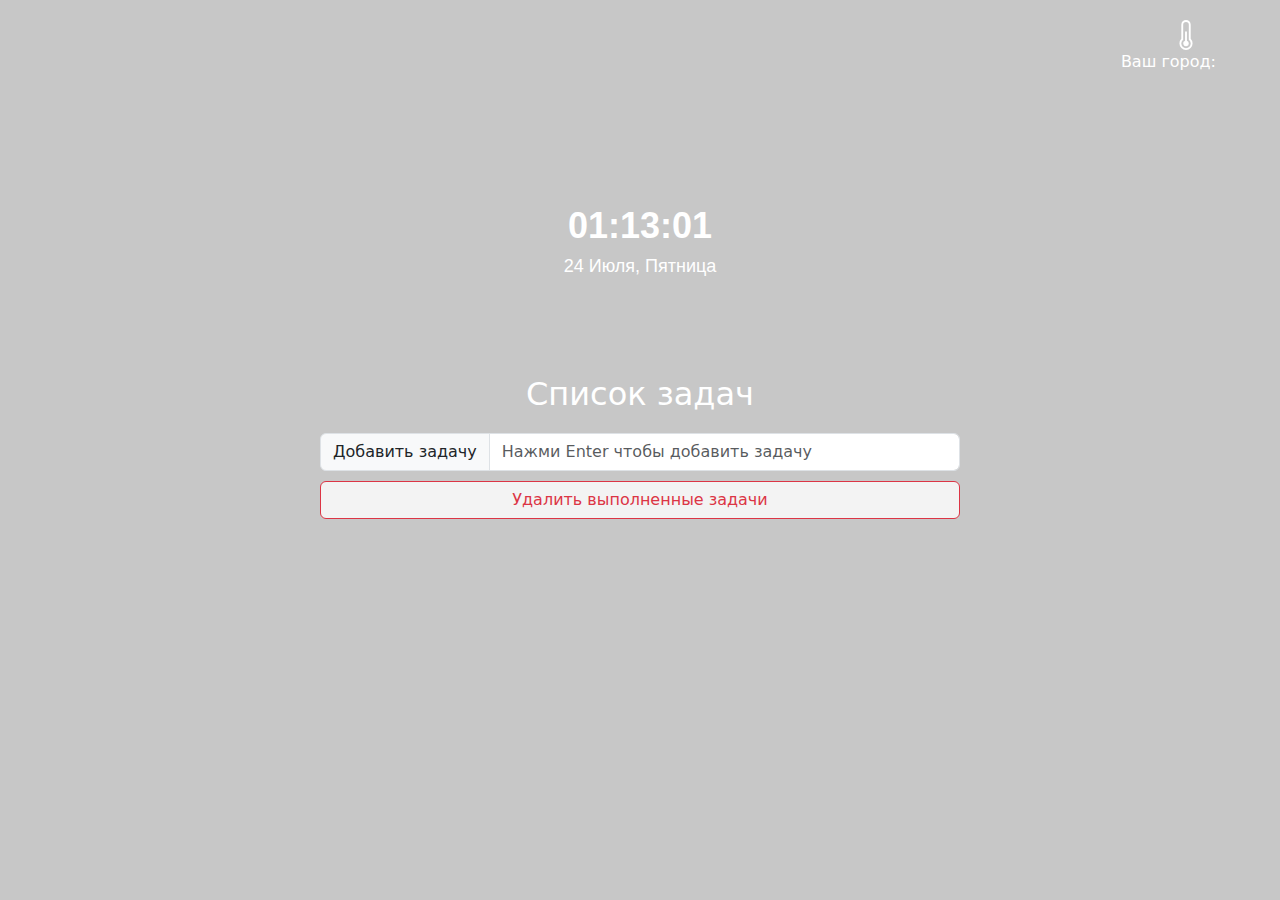
==== index.html @ f7ec4fed "first commit" ====
<!DOCTYPE html>
<html lang="en">
  <head>
    <meta charset="UTF-8" />
    <meta name="viewport" content="width=device-width, initial-scale=1.0" />
    <title>test</title>
    <link
      href="https://cdn.jsdelivr.net/npm/bootstrap@5.3.3/dist/css/bootstrap.min.css"
      rel="stylesheet"
      integrity="sha384-QWTKZyjpPEjISv5WaRU9OFeRpok6YctnYmDr5pNlyT2bRjXh0JMhjY6hW+ALEwIH"
      crossorigin="anonymous"
    />
    <link
      rel="stylesheet"
      href="https://cdn.jsdelivr.net/npm/bootstrap-icons@1.11.3/font/bootstrap-icons.min.css"
    />
    <script
      src="https://cdn.jsdelivr.net/npm/bootstrap@5.3.3/dist/js/bootstrap.bundle.min.js"
      integrity="sha384-YvpcrYf0tY3lHB60NNkmXc5s9fDVZLESaAA55NDzOxhy9GkcIdslK1eN7N6jIeHz"
      crossorigin="anonymous"
    ></script>
    <link rel="stylesheet" href="styles.css" />
  </head>
  <body>
    <div class="wrapper" id="main-bkg">
      <div class="weather">
        <div class="d-flex justify-content-end">
          <p class="txt temperature">
            <svg
              xmlns="http://www.w3.org/2000/svg"
              width="30"
              height="30"
              fill="#fff"
              viewBox="0 0 16 16"
            >
              <path
                d="M9.5 12.5a1.5 1.5 0 1 1-2-1.415V6.5a.5.5 0 0 1 1 0v4.585a1.5 1.5 0 0 1 1 1.415"
              />
              <path
                d="M5.5 2.5a2.5 2.5 0 0 1 5 0v7.55a3.5 3.5 0 1 1-5 0zM8 1a1.5 1.5 0 0 0-1.5 1.5v7.987l-.167.15a2.5 2.5 0 1 0 3.333 0l-.166-.15V2.5A1.5 1.5 0 0 0 8 1"
              />
            </svg>
            <span id="temperature"></span>
          </p>
          <p class="weather-icon txt"></p>
        </div>
        <p class="city txt">Ваш город: <span id="city"></span></p>
      </div>
      <div>
        <div class="clockpage">
          <span id="clock"></span>
          <span id="dayOfWeek"></span>
        </div>
      </div>
      <h2
        class="text-center fs-2 list-title"
        style="width: 300px; margin: 0 auto"
      >
        Cписок задач
      </h2>
      <div class="list-container">
        <div class="list-box">
          <div class="input-group flex-nowrap">
            <span class="list-invisible" id="click-after"></span>
            <input
              type="text"
              id="add-task"
              class="form-control"
              placeholder="Нажми Enter чтобы добавить задачу"
              aria-label="Username"
              aria-describedby="addon-wrapping"
            />
          </div>
          <ul class="list-group list" id="list"></ul>
          <button
            type="button"
            class="btn btn-outline-danger btn-delete"
            id="delete-all-tasks"
          >
            Удалить выполненные задачи
          </button>
        </div>
      </div>
      <div class="modal" tabindex="-1">
        <div class="modal-dialog">
          <div class="modal-content">
            <div class="modal-header">
              <h5 class="modal-title fs-4">Modal title</h5>
              <button
                type="button"
                class="btn-close"
                data-bs-dismiss="modal"
                aria-label="Close"
              ></button>
            </div>
            <div class="modal-body">
              <p class="modal-text">Modal body text goes here.</p>
            </div>
            <div class="modal-footer">
              <button
                type="button"
                class="btn btn-secondary"
                data-bs-dismiss="modal"
              >
                Закрыть
              </button>
            </div>
          </div>
        </div>
      </div>
    </div>
    <script type="module" src="main.js"></script>
  </body>
</html>
---- styles.css ----
@charset "UTF-8";
* {
  margin: 0;
  padding: 0;
}

p {
  margin-bottom: 0;
}

body {
  background-color: #c7c7c7;
}

.wrapper {
  background-size: cover;
  height: 100vh;
}

.wrapper-bkg1 {
  background-image: url(https://github.com/digitalSector47/traineeship-test-task/blob/main/images/01.jpg?raw=true);
}

.wrapper-bkg2 {
  background-image: url(https://github.com/digitalSector47/traineeship-test-task/blob/main/images/02.jpg?raw=true);
}

.wrapper-bkg3 {
  background-image: url(https://github.com/digitalSector47/traineeship-test-task/blob/main/images/03.jpg?raw=true);
}

.wrapper-bkg4 {
  background-image: url(https://github.com/digitalSector47/traineeship-test-task/blob/main/images/04.jpg?raw=true);
}

.city {
  font-size: 16px;
  text-align: right;
  padding-right: 5%;
}

.temperature {
  display: flex;
  align-items: center;
  font-size: 16px;
  padding-right: 15px;
  padding-top: 20px;
}

.weather {
  font-size: 16px;
  color: #fff;
}

.weather-icon {
  padding-right: 5%;
  display: flex;
  align-items: center;
  padding-top: 20px;
}

.weather-text {
  padding-right: 10px;
}

.list {
  margin: 0 auto;
  max-height: 200px;
  overflow-y: auto;
}
.list-title {
  color: #ffffff;
  padding-top: 70px;
  padding-bottom: 20px;
}
@media (width < 1024px) {
  .list-title {
    padding-top: 0;
  }
}
.list-container {
  display: flex;
  justify-content: center;
}
.list-box {
  width: 50%;
}
@media (width < 768px) {
  .list-box {
    width: 85%;
  }
}
.list-invisible {
  position: absolute;
  width: 150px;
  height: 38px;
  opacity: 0;
  z-index: 1;
}
.list-task-text {
  text-overflow: ellipsis !important;
  overflow: hidden;
  display: block;
  width: 98%;
  padding-left: 10px;
}
.list-task-complite {
  text-decoration: line-through;
}

.form-control {
  position: relative;
}
.form-check-input {
  margin-top: 0;
}

.modal-show {
  display: block;
}

.bi {
  font-size: 32px;
  color: #fff;
}

.btn-delete {
  width: 100%;
  background-color: rgba(255, 255, 255, 0.7803921569);
  margin-bottom: 20px;
}

.input-group {
  margin-bottom: 10px;
}
.input-group:hover::before {
  background-color: rgb(33, 218, 126);
}
.input-group::before {
  content: "Добавить задачу";
  display: flex;
  align-items: center;
  padding: 0.375rem 0.75rem;
  font-size: 1rem;
  font-weight: 400;
  line-height: 1.5;
  color: var(--bs-body-color);
  text-align: center;
  white-space: nowrap;
  background-color: var(--bs-tertiary-bg);
  border: var(--bs-border-width) solid var(--bs-border-color);
  border-radius: var(--bs-border-radius);
  border-top-right-radius: 0;
  border-bottom-right-radius: 0;
}
@media (width < 550px) {
  .input-group::before {
    content: "+";
  }
}

.list-group-item {
  background: rgba(255, 255, 255, 0.58);
  margin-bottom: 10px;
  display: flex;
  align-items: center;
  text-overflow: ellipsis !important;
}

.clockpage {
  margin: auto;
  max-width: 300px;
  min-width: 100px;
  text-align: center;
  font-family: "Titillium Web", sans-serif;
  font-size: 36px;
  padding: 25px;
  font-weight: bold;
  color: #fff;
  margin-top: 100px;
}
@media (width < 768px) {
  .clockpage {
    margin-top: 25px;
  }
}

#dayOfWeek {
  display: block;
  font-weight: normal;
  font-size: 18px;
}/*# sourceMappingURL=styles.css.map */
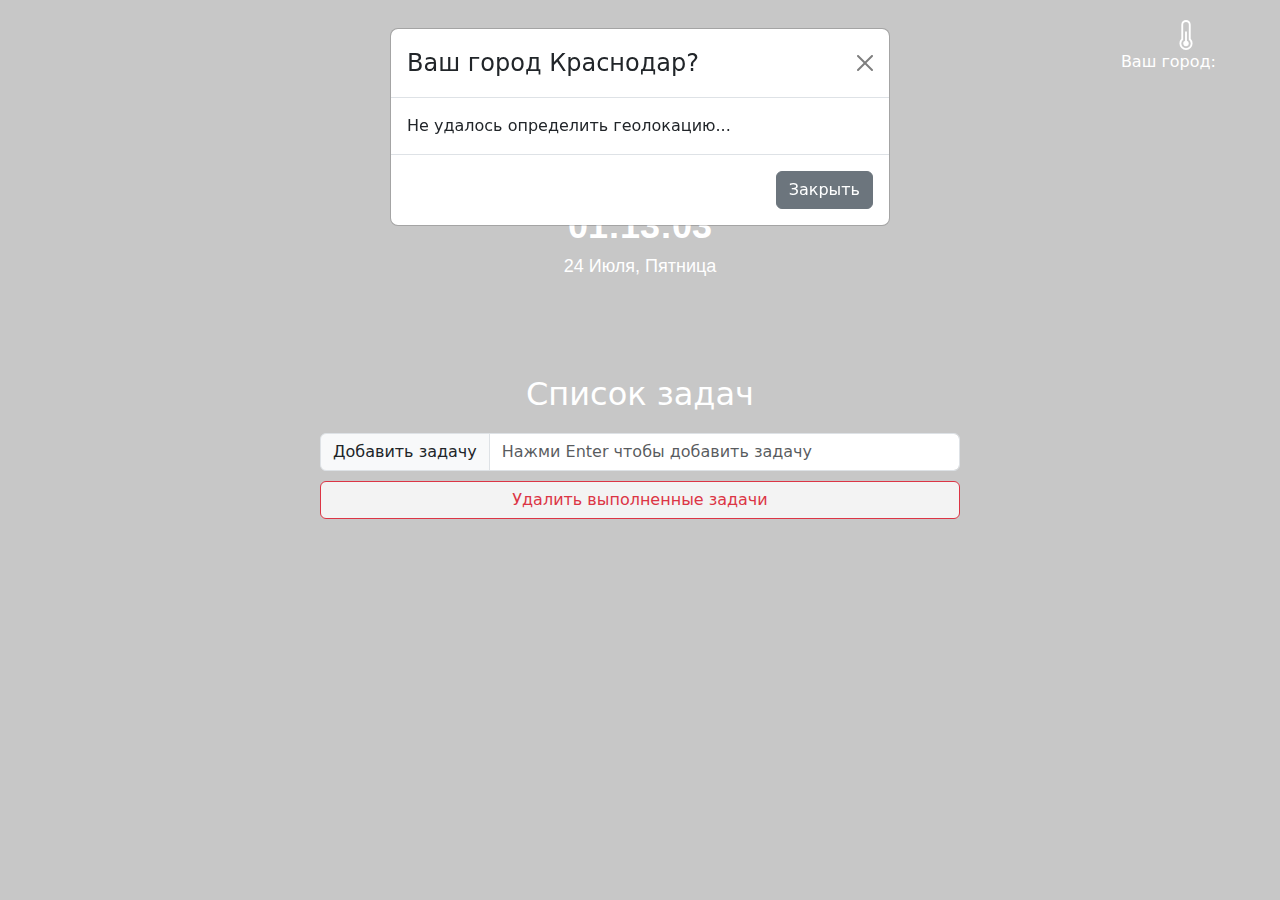
==== commit 862ccf93: "fix visual" ====
--- a/index.html
+++ b/index.html
@@ -22,88 +22,90 @@
     <link rel="stylesheet" href="styles.css" />
   </head>
   <body>
-    <div class="wrapper" id="main-bkg">
-      <div class="weather">
-        <div class="d-flex justify-content-end">
-          <p class="txt temperature">
-            <svg
-              xmlns="http://www.w3.org/2000/svg"
-              width="30"
-              height="30"
-              fill="#fff"
-              viewBox="0 0 16 16"
+    <div class="wrapper">
+      <div id="main-bkg">
+        <div class="weather">
+          <div class="d-flex justify-content-end">
+            <p class="txt temperature">
+              <svg
+                xmlns="http://www.w3.org/2000/svg"
+                width="30"
+                height="30"
+                fill="#fff"
+                viewBox="0 0 16 16"
+              >
+                <path
+                  d="M9.5 12.5a1.5 1.5 0 1 1-2-1.415V6.5a.5.5 0 0 1 1 0v4.585a1.5 1.5 0 0 1 1 1.415"
+                />
+                <path
+                  d="M5.5 2.5a2.5 2.5 0 0 1 5 0v7.55a3.5 3.5 0 1 1-5 0zM8 1a1.5 1.5 0 0 0-1.5 1.5v7.987l-.167.15a2.5 2.5 0 1 0 3.333 0l-.166-.15V2.5A1.5 1.5 0 0 0 8 1"
+                />
+              </svg>
+              <span id="temperature"></span>
+            </p>
+            <p class="weather-icon txt"></p>
+          </div>
+          <p class="city txt">Ваш город: <span id="city"></span></p>
+        </div>
+        <div>
+          <div class="clockpage">
+            <span id="clock"></span>
+            <span id="dayOfWeek"></span>
+          </div>
+        </div>
+        <h2
+          class="text-center fs-2 list-title"
+          style="width: 300px; margin: 0 auto"
+        >
+          Cписок задач
+        </h2>
+        <div class="list-container">
+          <div class="list-box">
+            <div class="input-group flex-nowrap">
+              <span class="list-invisible" id="click-after"></span>
+              <input
+                type="text"
+                id="add-task"
+                class="form-control"
+                placeholder="Нажми Enter чтобы добавить задачу"
+                aria-label="Username"
+                aria-describedby="addon-wrapping"
+              />
+            </div>
+            <ul class="list-group list" id="list"></ul>
+            <button
+              type="button"
+              class="btn btn-outline-danger btn-delete"
+              id="delete-all-tasks"
             >
-              <path
-                d="M9.5 12.5a1.5 1.5 0 1 1-2-1.415V6.5a.5.5 0 0 1 1 0v4.585a1.5 1.5 0 0 1 1 1.415"
-              />
-              <path
-                d="M5.5 2.5a2.5 2.5 0 0 1 5 0v7.55a3.5 3.5 0 1 1-5 0zM8 1a1.5 1.5 0 0 0-1.5 1.5v7.987l-.167.15a2.5 2.5 0 1 0 3.333 0l-.166-.15V2.5A1.5 1.5 0 0 0 8 1"
-              />
-            </svg>
-            <span id="temperature"></span>
-          </p>
-          <p class="weather-icon txt"></p>
+              Удалить выполненные задачи
+            </button>
+          </div>
         </div>
-        <p class="city txt">Ваш город: <span id="city"></span></p>
-      </div>
-      <div>
-        <div class="clockpage">
-          <span id="clock"></span>
-          <span id="dayOfWeek"></span>
-        </div>
-      </div>
-      <h2
-        class="text-center fs-2 list-title"
-        style="width: 300px; margin: 0 auto"
-      >
-        Cписок задач
-      </h2>
-      <div class="list-container">
-        <div class="list-box">
-          <div class="input-group flex-nowrap">
-            <span class="list-invisible" id="click-after"></span>
-            <input
-              type="text"
-              id="add-task"
-              class="form-control"
-              placeholder="Нажми Enter чтобы добавить задачу"
-              aria-label="Username"
-              aria-describedby="addon-wrapping"
-            />
-          </div>
-          <ul class="list-group list" id="list"></ul>
-          <button
-            type="button"
-            class="btn btn-outline-danger btn-delete"
-            id="delete-all-tasks"
-          >
-            Удалить выполненные задачи
-          </button>
-        </div>
-      </div>
-      <div class="modal" tabindex="-1">
-        <div class="modal-dialog">
-          <div class="modal-content">
-            <div class="modal-header">
-              <h5 class="modal-title fs-4">Modal title</h5>
-              <button
-                type="button"
-                class="btn-close"
-                data-bs-dismiss="modal"
-                aria-label="Close"
-              ></button>
-            </div>
-            <div class="modal-body">
-              <p class="modal-text">Modal body text goes here.</p>
-            </div>
-            <div class="modal-footer">
-              <button
-                type="button"
-                class="btn btn-secondary"
-                data-bs-dismiss="modal"
-              >
-                Закрыть
-              </button>
+        <div class="modal" tabindex="-1">
+          <div class="modal-dialog">
+            <div class="modal-content">
+              <div class="modal-header">
+                <h5 class="modal-title fs-4">Modal title</h5>
+                <button
+                  type="button"
+                  class="btn-close"
+                  data-bs-dismiss="modal"
+                  aria-label="Close"
+                ></button>
+              </div>
+              <div class="modal-body">
+                <p class="modal-text">Modal body text goes here.</p>
+              </div>
+              <div class="modal-footer">
+                <button
+                  type="button"
+                  class="btn btn-secondary"
+                  data-bs-dismiss="modal"
+                >
+                  Закрыть
+                </button>
+              </div>
             </div>
           </div>
         </div>
--- a/styles.css
+++ b/styles.css
@@ -14,7 +14,12 @@
 
 .wrapper {
   background-size: cover;
-  height: 100vh;
+  min-height: 100vh;
+  background-position-x: right;
+}
+
+.wrap {
+  min-height: 100vh;
 }
 
 .wrapper-bkg1 {
@@ -97,12 +102,15 @@
   opacity: 0;
   z-index: 1;
 }
+.list-task-box {
+  display: block;
+  width: 95%;
+}
 .list-task-text {
   text-overflow: ellipsis !important;
+  padding-left: 10px;
   overflow: hidden;
   display: block;
-  width: 98%;
-  padding-left: 10px;
 }
 .list-task-complite {
   text-decoration: line-through;
@@ -113,6 +121,10 @@
 }
 .form-check-input {
   margin-top: 0;
+}
+.form-check-label {
+  display: block;
+  overflow: hidden;
 }
 
 .modal-show {
